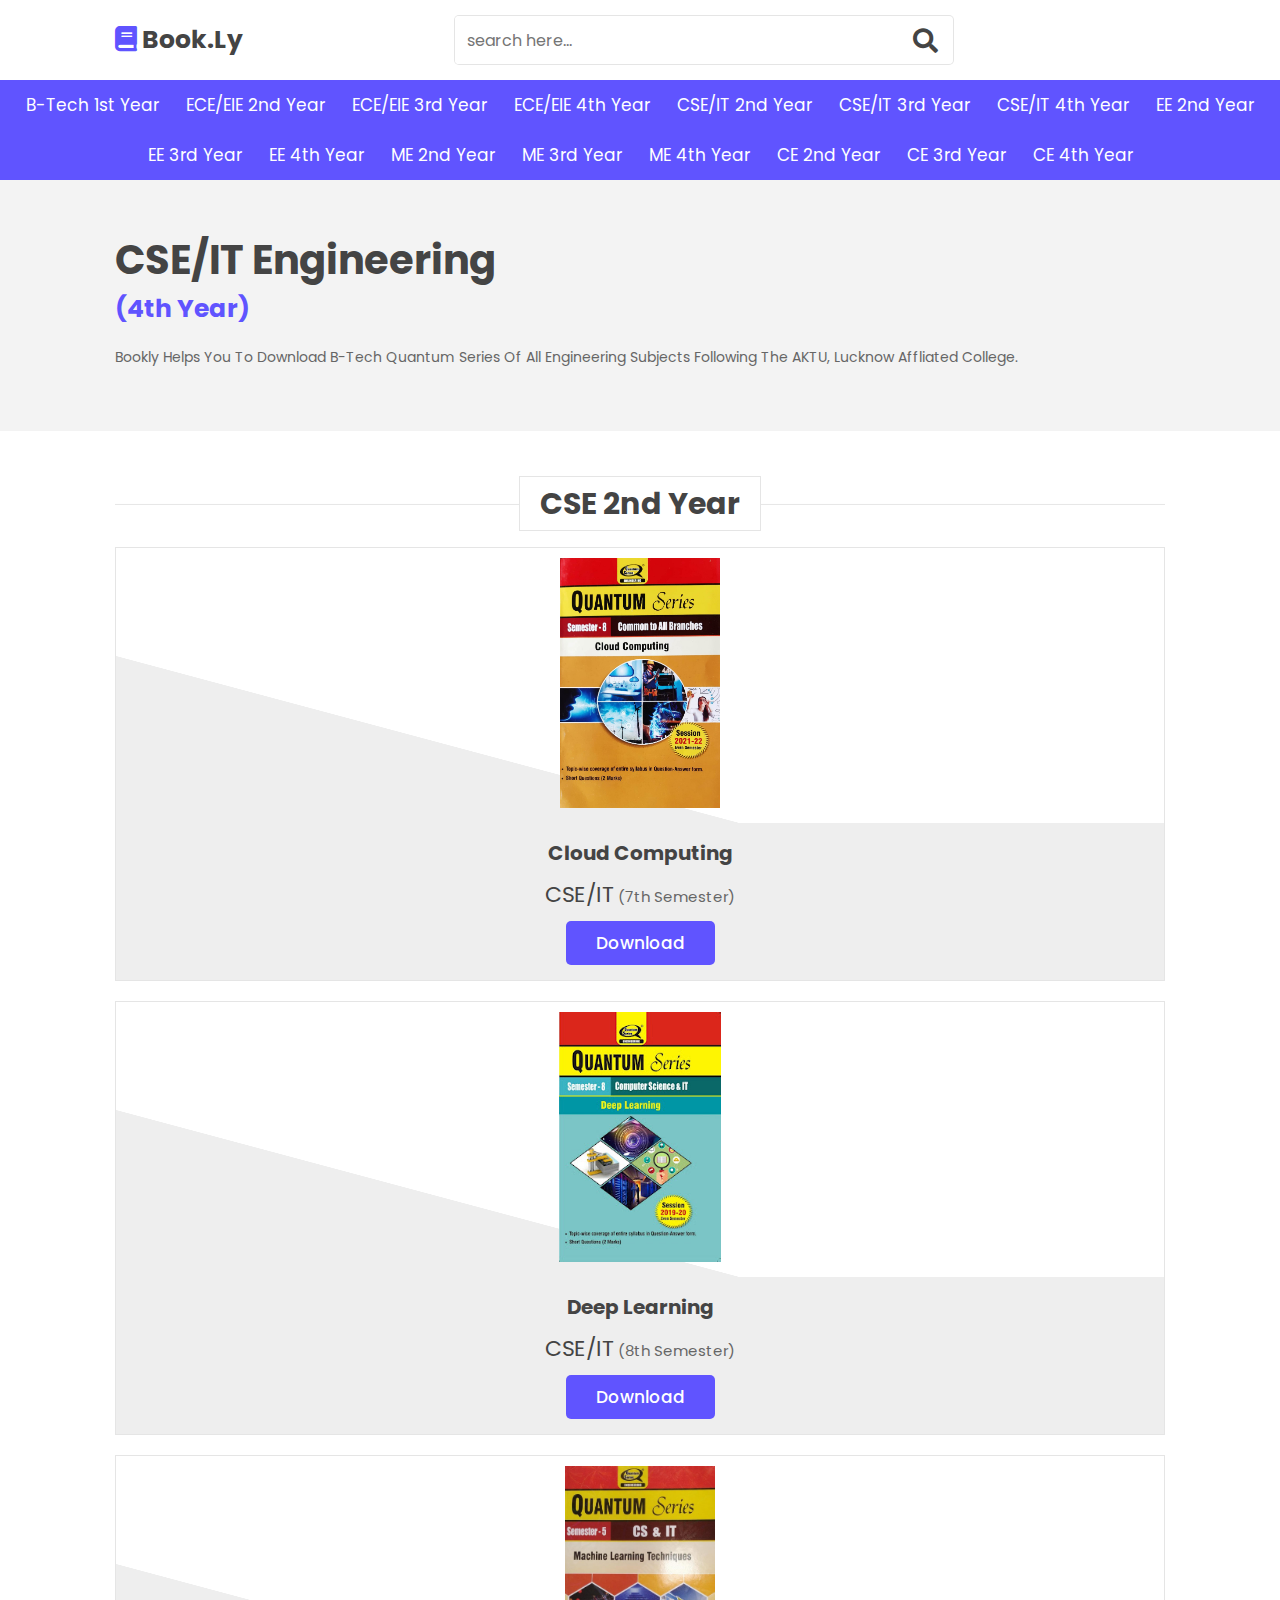
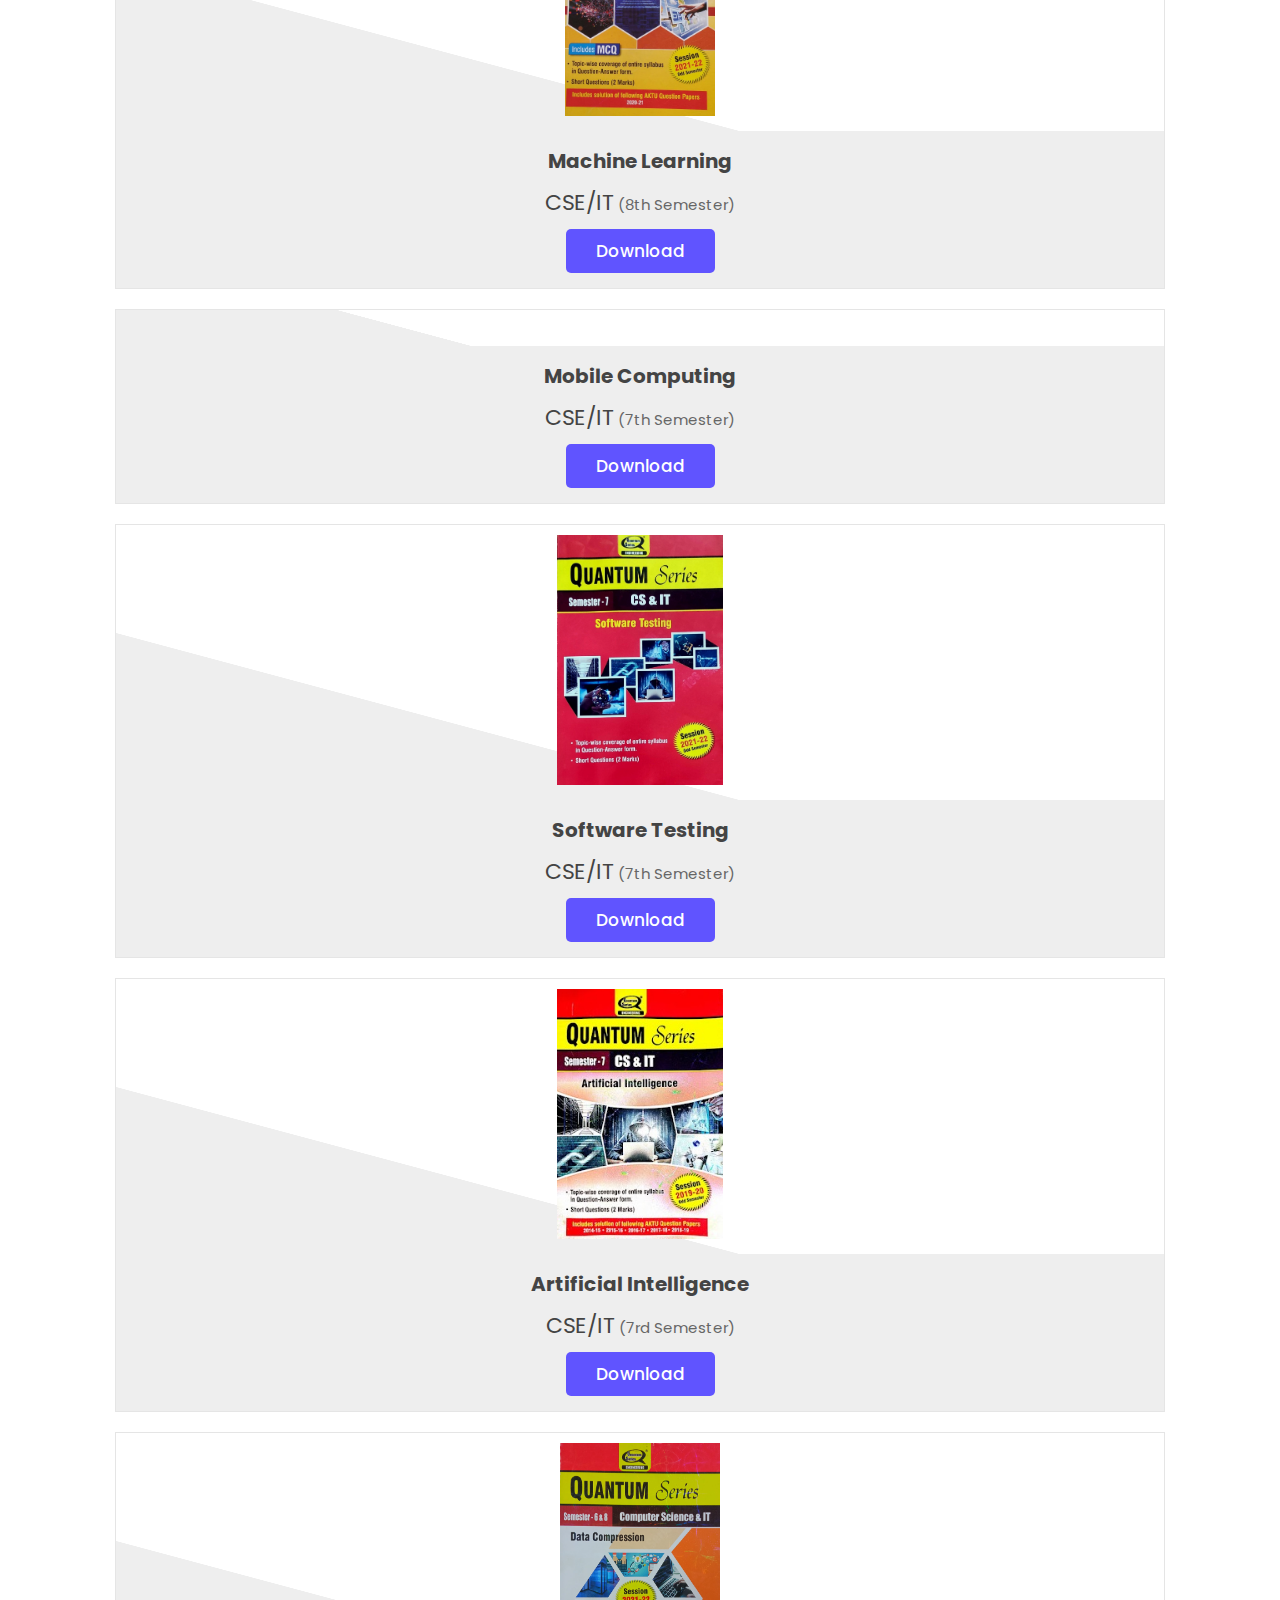
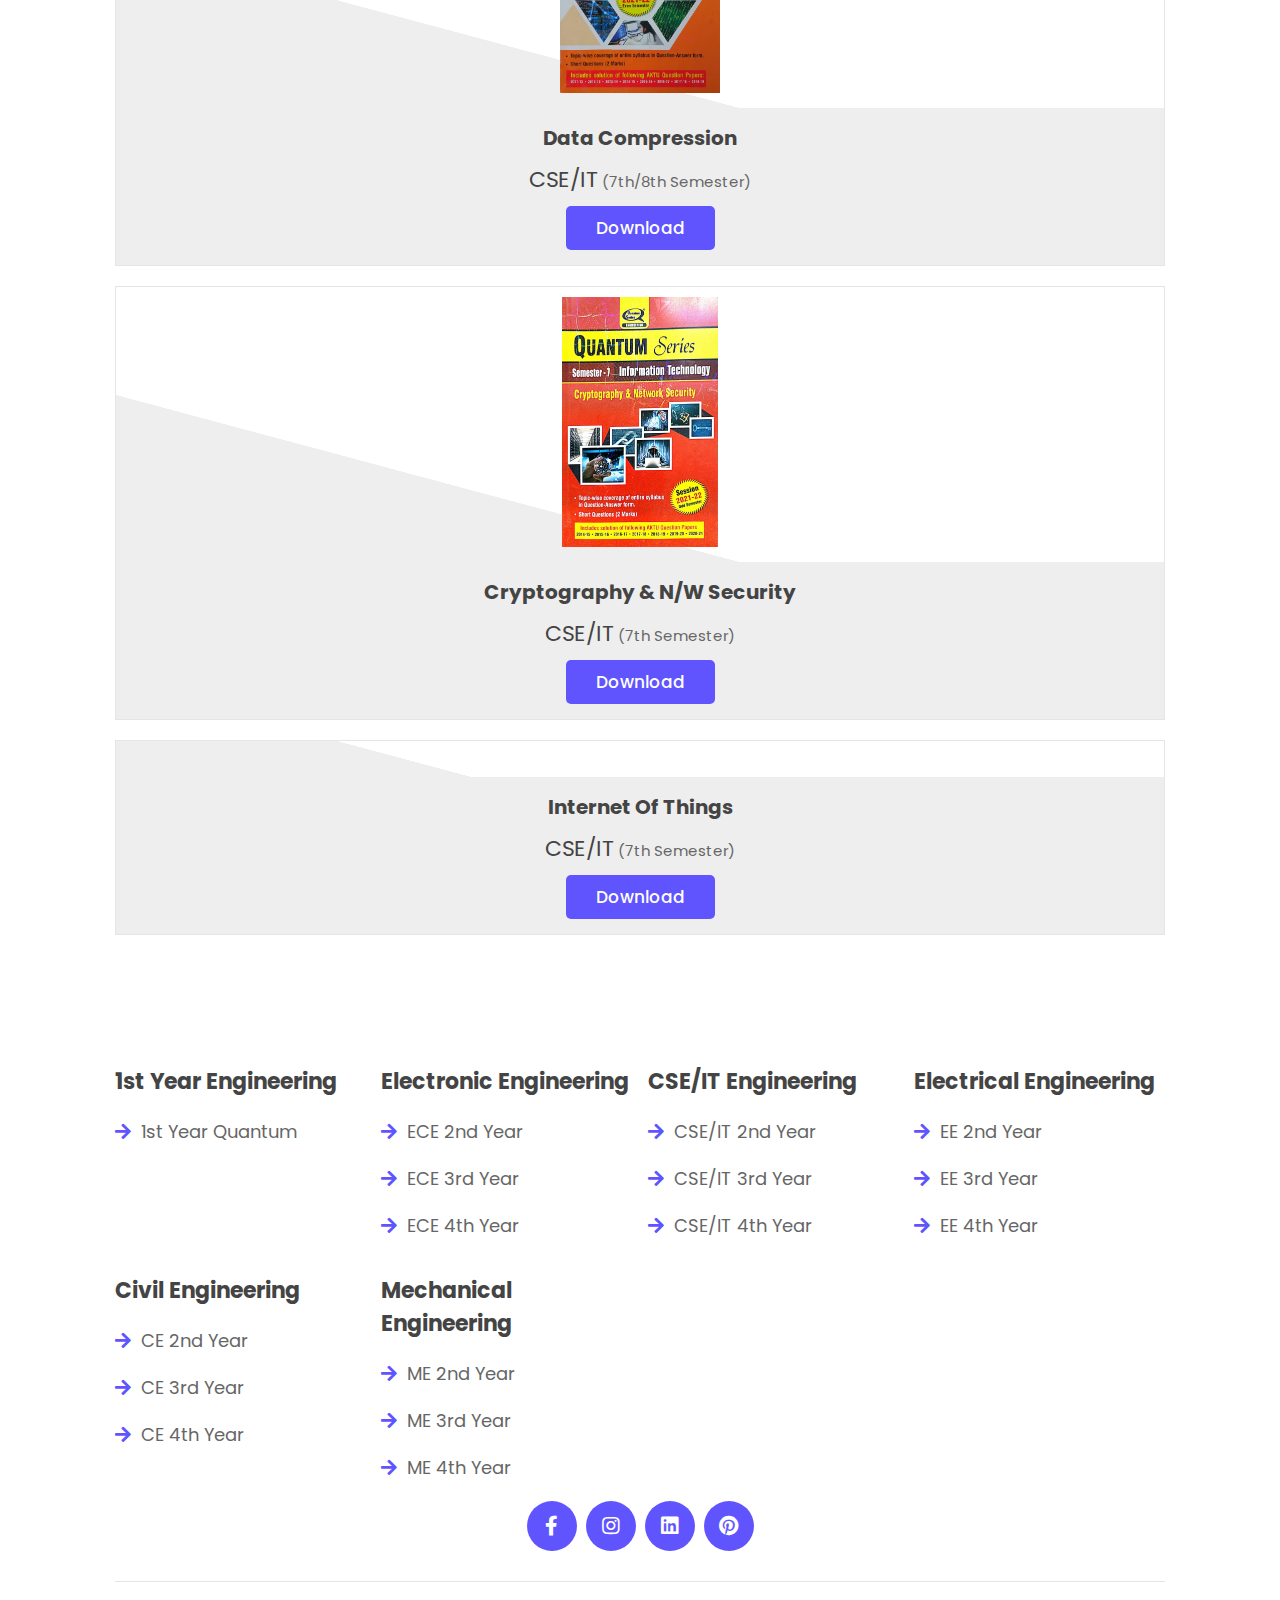
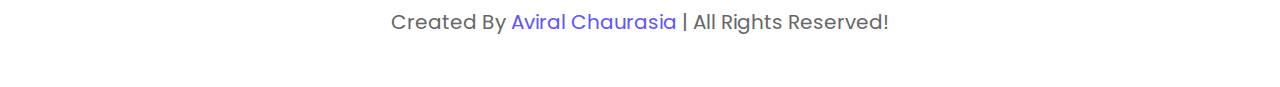
==== cse4.html @ a9dffcf1 "Add files via upload" ====
<!DOCTYPE html>
<html lang="en">
<head>
    <meta charset="UTF-8">
    <meta http-equiv="X-UA-Compatible" content="IE=edge">
    <meta name="viewport" content="width=device-width, initial-scale=1.0">
    <title></title>

    <link rel="stylesheet" href="https://unpkg.com/swiper@7/swiper-bundle.min.css" />

    <!-- font awesome cdn link  -->
    <link rel="stylesheet" href="https://cdnjs.cloudflare.com/ajax/libs/font-awesome/5.15.4/css/all.min.css">

    <!-- custom css file link  -->
    <link rel="stylesheet" href="css/style.css">

</head>
<body>
    
<!-- header section starts  -->

<header class="header">

    <div class="header-1">

        <a href="#" class="logo"> <i class="fas fa-book"></i> book.ly </a>

        <form action="" class="search-form">
            <input type="search" name="" placeholder="search here..." id="search-box">
            <label for="search-box" class="fas fa-search"></label>
        </form>

        <div class="icons">
            <div id="search-btn" class="fas fa-search"></div>
           
        </div>

    </div>

    <div class="header-2">
        <nav class="navbar">
            <a href="1styear.html">B-Tech 1st Year</a>
            <a href="ece2.html" >eCE/EIE 2nd Year</a>
            <a href="ece3.html">eCE/EIE 3rd Year</a>
            <a href="ece4.html">eCE/EIE 4th Year</a>
            <a href="cse2.html" >cSE/IT 2nd Year</a>
            <a href="cse3.html">cSE/IT 3rd Year</a>
            <a href="cse4.html">cSE/IT 4th Year</a>
            <a href="ee2.html" >eE 2nd Year</a>
            <a href="ee3.html">eE 3rd Year</a>
            <a href="ee4.html">eE 4th Year</a>
            <a href="me2.html" >mE 2nd Year</a>
            <a href="me3.html">mE 3rd Year</a>
            <a href="me4.html">mE 4th Year</a>
            <a href="ce2.html" >cE 2nd Year</a>
            <a href="ce3.html">cE 3rd Year</a>
            <a href="ce4.html">cE 4th Year</a>
        </nav>
    </div>

</header>

<!-- header section ends -->

<!-- bottom navbar  -->

<nav class="bottom-navbar">
    <a href="#home" class="fas fa-home"></a>
    <a href="#reviews" class="fas fa-user"></a>
    <a href="#blogs" class="fas fa-blog"></a>
    <a href="#reviews" class="fas fa-book"></a>
    
    
</nav>

<!-- login form  -->

<div class="login-form-container">

    <div id="close-login-btn" class="fas fa-times"></div>

    <form action="">
        <h3>sign in</h3>
        <span>username</span>
        <input type="email" name="" class="box" placeholder="enter your email" id="">
        <span>password</span>
        <input type="password" name="" class="box" placeholder="enter your password" id="">
        <div class="checkbox">
            <input type="checkbox" name="" id="remember-me">
            <label for="remember-me"> remember me</label>
        </div>
        <input type="submit" value="sign in" class="btn">
        <p>forget password ? <a href="#">click here</a></p>
        <p>don't have an account ? <a href="#">create one</a></p>
    </form>

</div>

<!-- home section starts  -->

<section class="deal">

    <div class="content">
        <h1>CSE/IT Engineering</h1>
        <h3>(4th Year)</h3>
        <p>Bookly helps you to download B-Tech Quantum Series of all Engineering Subjects following the AKTU, Lucknow affliated College.</p>
        
    </div>

</section>

<!-- home section ense  -->



<!-- featured section starts  -->

<section class="featured" id="featured">

    <h1 class="heading"> <span>CSE 2nd Year</span> </h1>

    <div class="swiper featured-slider">

       

           
        <div class="swiper-slide box">
            <div class="image">
                <img src="image/cloud computing.jpg" alt="">
            </div>
            <div class="content">
                <h3>Cloud Computing</h3>
                <div class="price">CSE/IT<span> (7th Semester)</span></div>
                <a href="#" class="btn">Download</a>
            </div> 
        </div>
        <div class="swiper-slide box">
            <div class="image">
                <img src="image/deep.jpg" alt="">
            </div>
            <div class="content">
                <h3>Deep Learning</h3>
                <div class="price">CSE/IT<span> (8th Semester)</span></div>
                <a href="#" class="btn">Download</a>
            </div> 
        </div>
        
        <div class="swiper-slide box">
            <div class="image">
                <img src="image/mlt.jpeg" alt="">
            </div>
            <div class="content">
                <h3>Machine Learning</h3>
                <div class="price">CSE/IT<span> (8th Semester)</span></div>
                <a href="#" class="btn">Download</a>
            </div> 
        </div>
    <div class="swiper-slide box">
    <div class="image">
        <img src="image/" alt="">
    </div>
    <div class="content">
        <h3>Mobile Computing</h3>
        <div class="price">CSE/IT<span> (7th Semester)</span></div>
        <a href="#" class="btn">Download</a>
    </div> 
</div>
<div class="swiper-slide box">
<div class="image">
    <img src="image/st.jpg" alt="">
</div>
<div class="content">
    <h3>Software Testing</h3>
    <div class="price">CSE/IT<span> (7th Semester)</span></div>
    <a href="#" class="btn">Download</a>
</div> 
</div>
<div class="swiper-slide box">
    <div class="image">
        <img src="image/aif.jpg" alt="">
    </div>
    <div class="content">
        <h3>Artificial Intelligence</h3>
        <div class="price">CSE/IT<span> (7rd Semester)</span></div>
        <a href="#" class="btn">Download</a>
    </div> 
    </div>
   
    <div class="swiper-slide box">
        <div class="image">
            <img src="image/dcompress.jpeg" alt="">
        </div>
        <div class="content">
            <h3>Data Compression</h3>
            <div class="price">CSE/IT<span> (7th/8th Semester)</span></div>
            <a href="#" class="btn">Download</a>
        </div> 
        </div>

        <div class="swiper-slide box">
            <div class="image">
                <img src="image/crypto.jpeg" alt="">
            </div>
            <div class="content">
                <h3>Cryptography & N/W Security</h3>
                <div class="price">CSE/IT<span> (7th Semester)</span></div>
                <a href="#" class="btn">Download</a>
            </div> 
            </div>

            <div class="swiper-slide box">
                <div class="image">
                    <img src="image/" alt="">
                </div>
                <div class="content">
                    <h3>Internet of Things</h3>
                    <div class="price">CSE/IT<span> (7th Semester)</span></div>
                    <a href="#" class="btn">Download</a>
                </div> 
                </div>



        </div>

     

    </div>

</section>

<!-- featured section ends -->





<!-- footer section starts  -->

<section class="footer">

    <div class="box-container">


        
      
       

        <div class="box">
            <h3>1st Year Engineering</h3>
           
            <a href="1styear.html"> <i class="fas fa-arrow-right"></i> 1st Year Quantum</a>
        </div>


        <div class="box">
            <h3>Electronic Engineering</h3>
           
            <a href="ece2.html"> <i class="fas fa-arrow-right"></i> ECE 2nd Year </a>
            <a href="ece3.html"> <i class="fas fa-arrow-right"></i> ECE 3rd Year </a>
            <a href="ece4.html"> <i class="fas fa-arrow-right"></i> ECE 4th Year </a>
        </div>


       
        <div class="box">
            <h3>CSE/IT Engineering</h3>
           
            <a href="cse2.html"> <i class="fas fa-arrow-right"></i> CSE/IT 2nd Year </a>
            <a href="cse3.html"> <i class="fas fa-arrow-right"></i> CSE/IT 3rd Year </a>
            <a href="cse4.html"> <i class="fas fa-arrow-right"></i> CSE/IT 4th Year </a>
        </div>


        <div class="box">
            <h3>Electrical Engineering</h3>
           
            <a href="ee2.html"> <i class="fas fa-arrow-right"></i> EE 2nd Year </a>
            <a href="ee3.html"> <i class="fas fa-arrow-right"></i> EE 3rd Year </a>
            <a href="#"> <i class="fas fa-arrow-right"></i> EE 4th Year </a>
        </div>

        <div class="box">
            <h3>Civil Engineering</h3>
           
            <a href="ce2.html"> <i class="fas fa-arrow-right"></i> CE 2nd Year </a>
            <a href="ce3.html"> <i class="fas fa-arrow-right"></i> CE 3rd Year </a>
            <a href="ce4.html"> <i class="fas fa-arrow-right"></i> CE 4th Year </a>
        </div>
        
        <div class="box">
            <h3>Mechanical Engineering</h3>
           
            <a href="#"> <i class="fas fa-arrow-right"></i> ME 2nd Year </a>
            <a href="#"> <i class="fas fa-arrow-right"></i> ME 3rd Year </a>
            <a href="#"> <i class="fas fa-arrow-right"></i> ME 4th Year </a>
        </div>

    </div>

    <div class="share">
        <a href="#" class="fab fa-facebook-f"></a>
       
        <a href="#" class="fab fa-instagram"></a>
        <a href="#" class="fab fa-linkedin"></a>
        <a href="#" class="fab fa-pinterest"></a>
    </div>

    <div class="credit"> created by <span>Aviral Chaurasia</span> | all rights reserved! </div>

</section>

<!-- footer section ends -->

<!-- loader  -->














<script src="https://unpkg.com/swiper@7/swiper-bundle.min.js"></script>

<!-- custom js file link  -->
<script src="js/script.js"></script>

</body>
</html>
---- css/style.css ----
@import url('https://fonts.googleapis.com/css2?family=Poppins:wght@100;300;400;500;600&display=swap');

:root{
    --green:#6054ff;
    --dark-color:#000;
    --black:#444;
    --light-color:#666;
    --border:.1rem solid rgba(0,0,0,.1);
    --border-hover:.1rem solid var(--black);
    --box-shadow:0 .5rem 1rem rgba(0,0,0,.1);
}

*{
    font-family: 'Poppins', sans-serif;
    margin:0; padding:0;
    box-sizing: border-box;
    outline: none; border:none;
    text-decoration: none;
    text-transform: capitalize;
    transition:all .2s linear;
    transition:width none;
}

html{
    font-size: 62.5%;
    overflow-x: hidden;
    scroll-padding-top: 5rem;
    scroll-behavior: smooth;
}

html::-webkit-scrollbar{
    width:1rem;
}

html::-webkit-scrollbar-track{
    background:transparent;
}

html::-webkit-scrollbar-thumb{
    background:var(--black);
}

section{
    padding:5rem 9%;
}

.heading{
    text-align: center;
    margin-bottom: 2rem;
    position: relative;
}

.heading::before{
    content: '';
    position: absolute;
    top:50%; left:0;
    transform: translateY(-50%);
    width: 100%;
    height:.01rem;
    background: rgba(0,0,0,.1);
    z-index: -1;
}

.heading span{
    font-size: 3rem;
    padding:.5rem 2rem;
    color:var(--black);
    background: #fff;
    border:var(--border);
}

.btn{
    margin-top: 1rem;
    display:inline-block;
    padding:.9rem 3rem;
    border-radius: .5rem;
    color:#fff;
    background:var(--green);
    font-size: 1.7rem;
    cursor: pointer;
    font-weight: 500;
}

.btn:hover{
    background:var(--dark-color);
}

.header .header-1{
    background:#fff;
    padding:1.5rem 9%;
    display: flex;
    align-items: center;
    justify-content: space-between;
}

.header .header-1 .logo{
    font-size: 2.5rem;
    font-weight: bolder;
    color:var(--black);
}

.header .header-1 .logo i{
    color:var(--green);
}

.header .header-1 .search-form{
    width:50rem;
    height:5rem;
    border:var(--border);
    overflow: hidden;
    background:#fff;
    display:flex;
    align-items: center;
    border-radius: .5rem;
}

.header .header-1 .search-form input{
    font-size: 1.6rem;
    padding:0 1.2rem;
    height:100%;
    width:100%;
    text-transform: none;
    color:var(--black);
}

.header .header-1 .search-form label{
    font-size: 2.5rem;
    padding-right: 1.5rem;
    color:var(--black);
    cursor: pointer;
}

.header .header-1 .search-form label:hover{
    color:var(--green);
}

.header .header-1 .icons div,
.header .header-1 .icons a{
    font-size: 2.5rem;
    margin-left: 1.5rem;
    color:var(--black);
    cursor: pointer;
}

.header .header-1 .icons div:hover,
.header .header-1 .icons a:hover{
    color:var(--green);
}

#search-btn{
    display: none;
}

.header .header-2{
    background:var(--green);
}

.header .header-2 .navbar{
    text-align: center;
}

.header .header-2 .navbar a{
    color:#fff;
    display: inline-block;
    padding:1.2rem;
    font-size: 1.7rem;
}

.header .header-2 .navbar a:hover{
    background:var(--dark-color);
}

.header .header-2.active{
    position:fixed;
    top:0; left:0; right:0;
    z-index: 1000;

}

.bottom-navbar{
    text-align: center;
    background:var(--green);
    position: fixed;
    bottom:0; left:0; right:0;
    z-index: 1000;
    display: none;
}

.bottom-navbar a{
    font-size: 2.5rem;
    padding:2rem;
    color:#fff;
}

.bottom-navbar a:hover{
    background:var(--dark-color);
}

.login-form-container{
    display: flex;
    align-items: center;
    justify-content: center;
    background:rgba(255,255,255,.9);
    position:fixed;
    top:0; right:-105%;
    z-index: 10000;
    height:100%;
    width:100%;
}

.login-form-container.active{
    right:0;
}

.login-form-container form{
    background:#fff;
    border:var(--border);
    width:40rem;
    padding:2rem;
    box-shadow: var(--box-shadow);
    border-radius: .5rem;
    margin:2rem;
}

.login-form-container form h3{
    font-size: 2.5rem;
    text-transform: uppercase;
    color:var(--black);
    text-align: center;
}

.login-form-container form span{
    display: block;
    font-size: 1.5rem;
    padding-top: 1rem;
}

.login-form-container form .box{
    width: 100%;
    margin:.7rem 0;
    font-size: 1.6rem;
    border:var(--border);
    border-radius: .5rem;
    padding:1rem 1.2rem;
    color:var(--black);
    text-transform: none;
}

.login-form-container form .checkbox{
    display:flex;
    align-items: center;
    gap:.5rem;
    padding:1rem 0;
}

.login-form-container form .checkbox label{
    font-size: 1.5rem;
    color:var(--light-color);
    cursor: pointer;
}

.login-form-container form .btn{
    text-align: center;
    width:100%;
    margin:1.5rem 0;
}

.login-form-container form p{
    padding-top: .8rem;
    color:var(--light-color);
    font-size: 1.5rem;
}

.login-form-container form p a{
    color:var(--green);
    text-decoration: underline;
}

.login-form-container #close-login-btn{
    position: absolute;
    top:1.5rem; right:2.5rem;
    font-size: 5rem;
    color:var(--black);
    cursor: pointer;
}

.home{
    background: url(../image/banner-bg.jpg) no-repeat;
    background-size: cover;
    background-position: center;
}

.home .row{
    display:flex;
    align-items: center;
    flex-wrap: wrap;
    gap:1.5rem;
}

.home .row .content{
    flex:1 1 42rem;
}

.home .row .books-slider{
    flex:1 1 42rem;
    text-align: center;
    margin-top: 2rem;
}

.home .row .books-slider a img{
    height: 25rem;
}

.home .row .books-slider a:hover img{
    transform: scale(.9);
}

.home .row .books-slider .stand{
    width:100%;
    margin-top: -2rem;
}

.home .row .content h3{
    color:var(--black);
    font-size: 4.5rem;
}

.home .row .content p{
    color:var(--light-color);
    font-size: 1.4rem;
    line-height: 2;
    padding:1rem 0;
}

.icons-container{
    display: grid;
    grid-template-columns: repeat(auto-fit, minmax(25rem, 1fr));
    gap:1.5rem;
}

.icons-container .icons{
    display: flex;
    align-items: center;
    gap:1.5rem;
    padding:2rem 0;
}

.icons-container .icons i{
    font-size: 3.5rem;
    color:var(--green);
}

.icons-container .icons h3{
    font-size: 2.2rem;
    color:var(--black);
    padding-bottom: .5rem;
}

.icons-container .icons p{
    font-size: 1.4rem;
    color:var(--light-color);
}

.featured .featured-slider .box{
    margin:2rem 0;
    position: relative;
    overflow: hidden;
    border:var(--border);
    text-align: center;
}

.featured .featured-slider .box:hover{
    border:var(--border-hover);
}

.featured .featured-slider .box .image{
    padding:1rem;
    background: linear-gradient(15deg, #eee 30%, #fff 30.1%);
}

.featured .featured-slider .box:hover .image{
    transform: translateY(6rem);
}

.featured .featured-slider .box .image img{
    height: 25rem;
}

.featured .featured-slider .box .icons{
    border-bottom: var(--border-hover);
    position: absolute;
    top:0; left:0; right: 0;
    background: #fff;
    z-index: 1;
    transform: translateY(-105%);
}

.featured .featured-slider .box:hover .icons{
    transform: translateY(0%);
}

.featured .featured-slider .box .icons a{
    color:var(--black);
    font-size: 2.2rem;
    padding:1.3rem 1.5rem;
}

.featured .featured-slider .box .icons a:hover{
    background:var(--green);
    color:#fff;
}

.featured .featured-slider .box .content{
    background:#eee;
    padding:1.5rem;
}

.featured .featured-slider .box .content h3{
    font-size: 2rem;
    color:var(--black);
}

.featured .featured-slider .box .content .price{
    font-size: 2.2rem;
    color:var(--black);
    padding-top: 1rem;
}

.featured .featured-slider .box .content .price span{
    font-size: 1.5rem;
    color:var(--light-color);
    text-decoration: none
}

.swiper-button-next,
.swiper-button-prev{
    border:var(--border-hover);
    height:4rem;
    width:4rem;
    color:var(--black);
    background: #fff;
}

.swiper-button-next::after,
.swiper-button-prev::after{
    font-size: 2rem;
}

.swiper-button-next:hover,
.swiper-button-prev:hover{
    background: var(--black);
    color:#fff;
}

.newsletter{
    background:url(../image/letter-bg.jpg) no-repeat;
    background-size: cover;
    background-position: center;
    background-attachment: fixed;
}

.newsletter form{
    max-width: 45rem;
    margin-left: auto;
    text-align: center;
    padding:5rem 0;
}

.newsletter form h3{
    font-size: 2.2rem;
    color:#fff;
    padding-bottom: .7rem;
    font-weight: normal;
}

.newsletter form .box{
    width: 100%;
    margin: .7rem 0;
    padding:1rem 1.2rem;
    font-size: 1.6rem;
    color:var(--black);
    border-radius: .5rem;
    text-transform: none;
}

.arrivals .arrivals-slider .box{
    display: flex;
    align-items:center;
    gap:1.5rem;
    padding:2rem 1rem;
    border:var(--border);
    margin:1rem 0;
}

.arrivals .arrivals-slider .box:hover{
    border:var(--border-hover);
}

.arrivals .arrivals-slider .box .image img{
    height:15rem;
}

.arrivals .arrivals-slider .box .content h3{
    font-size: 2rem;
    color:var(--black);
}

.arrivals .arrivals-slider .box .content .price{
    font-size: 2.2rem;
    color:var(--black);
    padding-bottom: .5rem;
}

.arrivals .arrivals-slider .box .content .price span{
    font-size: 1.5rem;
    color:var(--light-color);
    text-decoration: none;
}

.arrivals .arrivals-slider .box .content .stars i{
    font-size: 1.5rem;
    color:var(--green);
}

.deal{
    background:#f3f3f3;
    display: flex;
    align-items: center;
    flex-wrap: wrap;
    gap:1.5rem;
}

.deal .content{
    flex:1 1 42rem;
}

.deal .image{
    flex:1 1 42rem;
}

.deal .image img{
    width: 100%;
}

.deal .content h3{
    color:var(--green);
    font-size: 2.5rem;
    padding-bottom: .5rem;
}

.deal .content h1{
    color:var(--black);
    font-size: 4rem;
}

.deal .content p{
    padding:1rem 0;
    color:var(--light-color);
    font-size: 1.4rem;
    line-height: 2;
}

.reviews .reviews-slider .box{
    border:var(--border);
    padding:2rem;
    text-align: center;
    margin:2rem 0;
}

.reviews .reviews-slider .box:hover{
    border:var(--border-hover);
}

.reviews .reviews-slider .box img{
    height:7rem;
    width:7rem;
    border-radius: 50%;
    object-fit: cover;
}

.reviews .reviews-slider .box h3{
    color:var(--black);
    font-size: 2.2rem;
    padding:.5rem 0;
}

.reviews .reviews-slider .box p{
    color:var(--light-color);
    font-size: 1.4rem;
    padding:1rem 0;
    line-height: 2;
}

.reviews .reviews-slider .box .stars{
    padding-top: .5rem;
}

.reviews .reviews-slider .box .stars i{
    font-size: 1.7rem;
    color:var(--green);
}

.blogs .blogs-slider .box{
    margin:2rem 0;
    border:var(--border);
}

.blogs .blogs-slider .box:hover{
    border:var(--border-hover);
}

.blogs .blogs-slider .box .image{
    height: 25rem;
    width: 100%;
    overflow: hidden;
}

.blogs .blogs-slider .box .image img{
    height: 100%;
    width: 100%;
    object-fit: cover;
}

.blogs .blogs-slider .box:hover .image img{
    transform: scale(1.1);
}

.blogs .blogs-slider .box .content{
    padding:1.5rem;
}

.blogs .blogs-slider .box .content h3{
    font-size: 2.2rem;
    color:var(--black);
}

.blogs .blogs-slider .box .content p{
    font-size: 1.4rem;
    color:var(--light-color);
    padding:1rem 0;
    line-height: 2;
}

.footer .box-container{
    display: grid;
    grid-template-columns: repeat(auto-fit, minmax(25rem, 1fr));
    gap:1.5rem;
}

.footer .box-container .box h3{
    font-size: 2.2rem;
    color:var(--black);
    padding:1rem 0;
}

.footer .box-container .box a{
    display: block;
    font-size: 1.8rem;
    color:var(--light-color);
    padding:1rem 0;
}

.footer .box-container .box a i{
    color:var(--green);
    padding-right: .5rem;
}

.footer .box-container .box a:hover i{
    padding-right: 2rem;
}

.footer .box-container .box .map{
    width:100%;
}

.footer .share{
    padding:1rem 0;
    text-align: center;
}

.footer .share a{
    height: 5rem;
    width: 5rem;
    line-height: 5rem;
    font-size: 2rem;
    color:#fff;
    background:var(--green);
    margin:0 .3rem;
    border-radius: 50%; 
}

.footer .share a:hover{
    background:var(--black);
}

.footer .credit{
    border-top: var(--border);
    margin-top: 2rem;
    padding:0 1rem;
    padding-top: 2.5rem;
    font-size: 2rem;
    color:var(--light-color);
    text-align: center;
}

.footer .credit span{
    color:var(--green);
}

.loader-container{
    position: fixed;
    top:0; left: 0;
    height:100%;
    width: 100%;
    z-index: 10000;
    background:#f7f7f7;
    display: flex;
    align-items: center;
    justify-content: center;
}

.loader-container.active{
    display: none;
}

.loader-container img{
    height:10rem;
}










/* media queries  */

@media (max-width:991px){

    html{
        font-size: 55%;
    }

    .header .header-1{
        padding:2rem;
    }

    section{
        padding:2rem 2rem;
    }

}

@media (max-width:768px){

    html{
        scroll-padding-top: 0;
    }

    body{
        padding-bottom: 6rem;
    }

    .header .header-2{
        display:none;
    }

    .bottom-navbar{
        display: block;
    }

    #search-btn{
        display: inline-block;
    }

    .header .header-1{
        box-shadow: var(--box-shadow);
        position: relative;
    }

    .header .header-1 .search-form{
        position:absolute;
        top:-115%; right:2rem;
        width: 90%;
        box-shadow: var(--box-shadow);
    }

    .header .header-1 .search-form.active{
        top:115%;
    }

    .home .row .content{
        text-align: center;
    }

    .home .row .content h3{
        font-size: 3.5rem;
    }

    .newsletter{
        background-position: right;
    }

    .newsletter form{
        margin-left:0;
        max-width: 100%;
    }

}

@media (max-width:450px){

    html{
        font-size: 50%;
    }

}
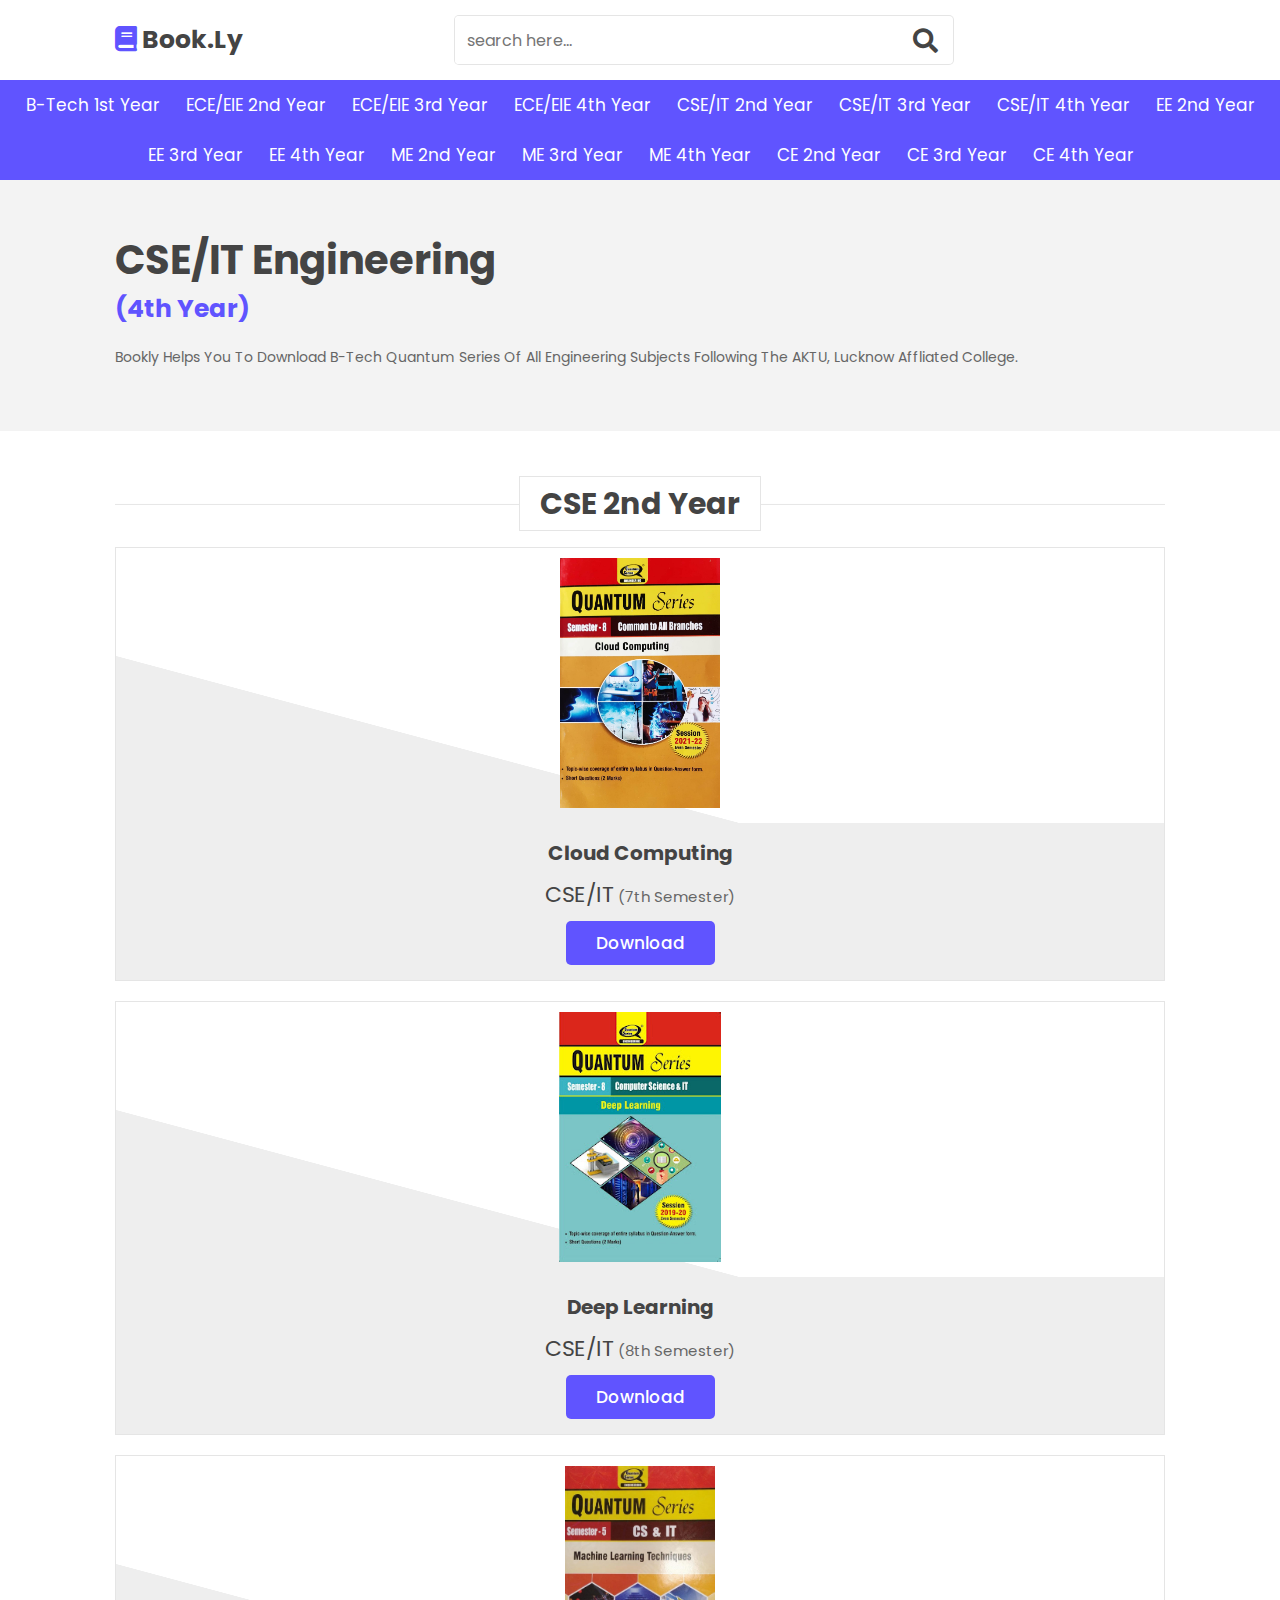
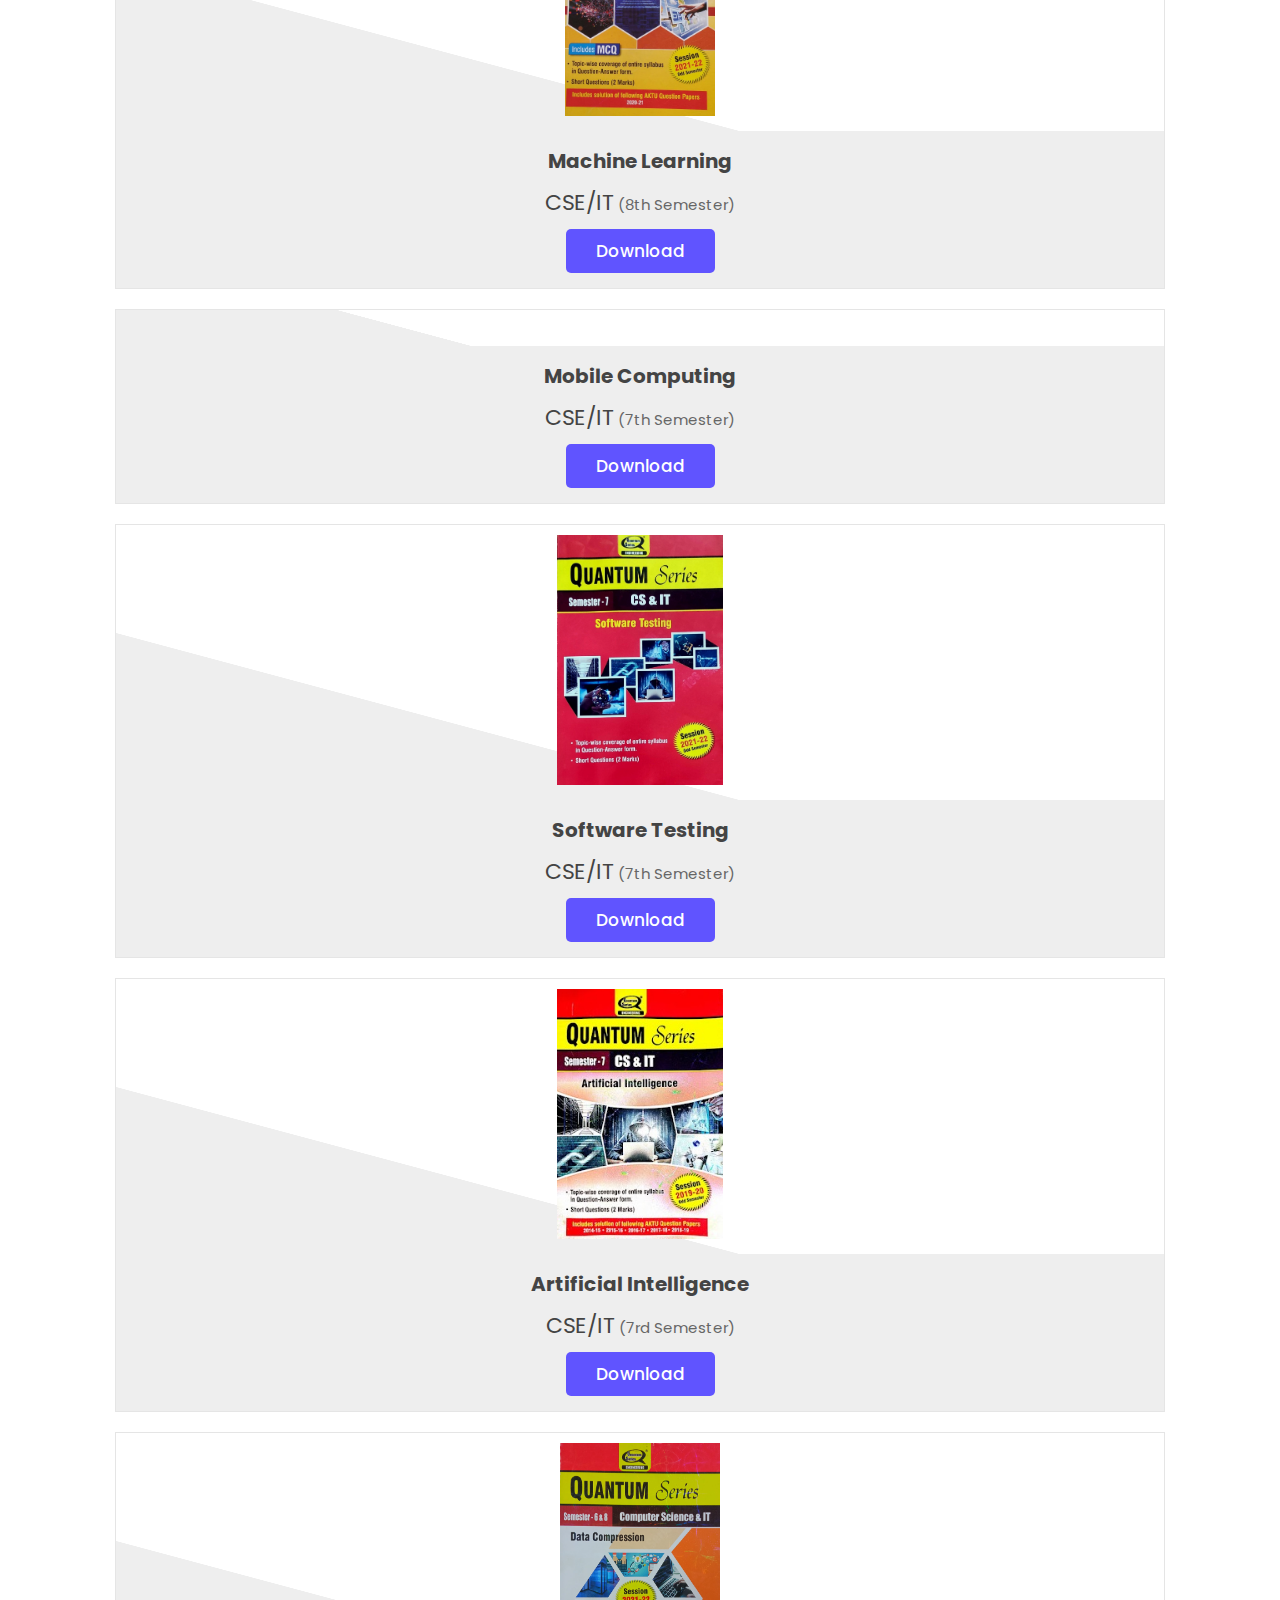
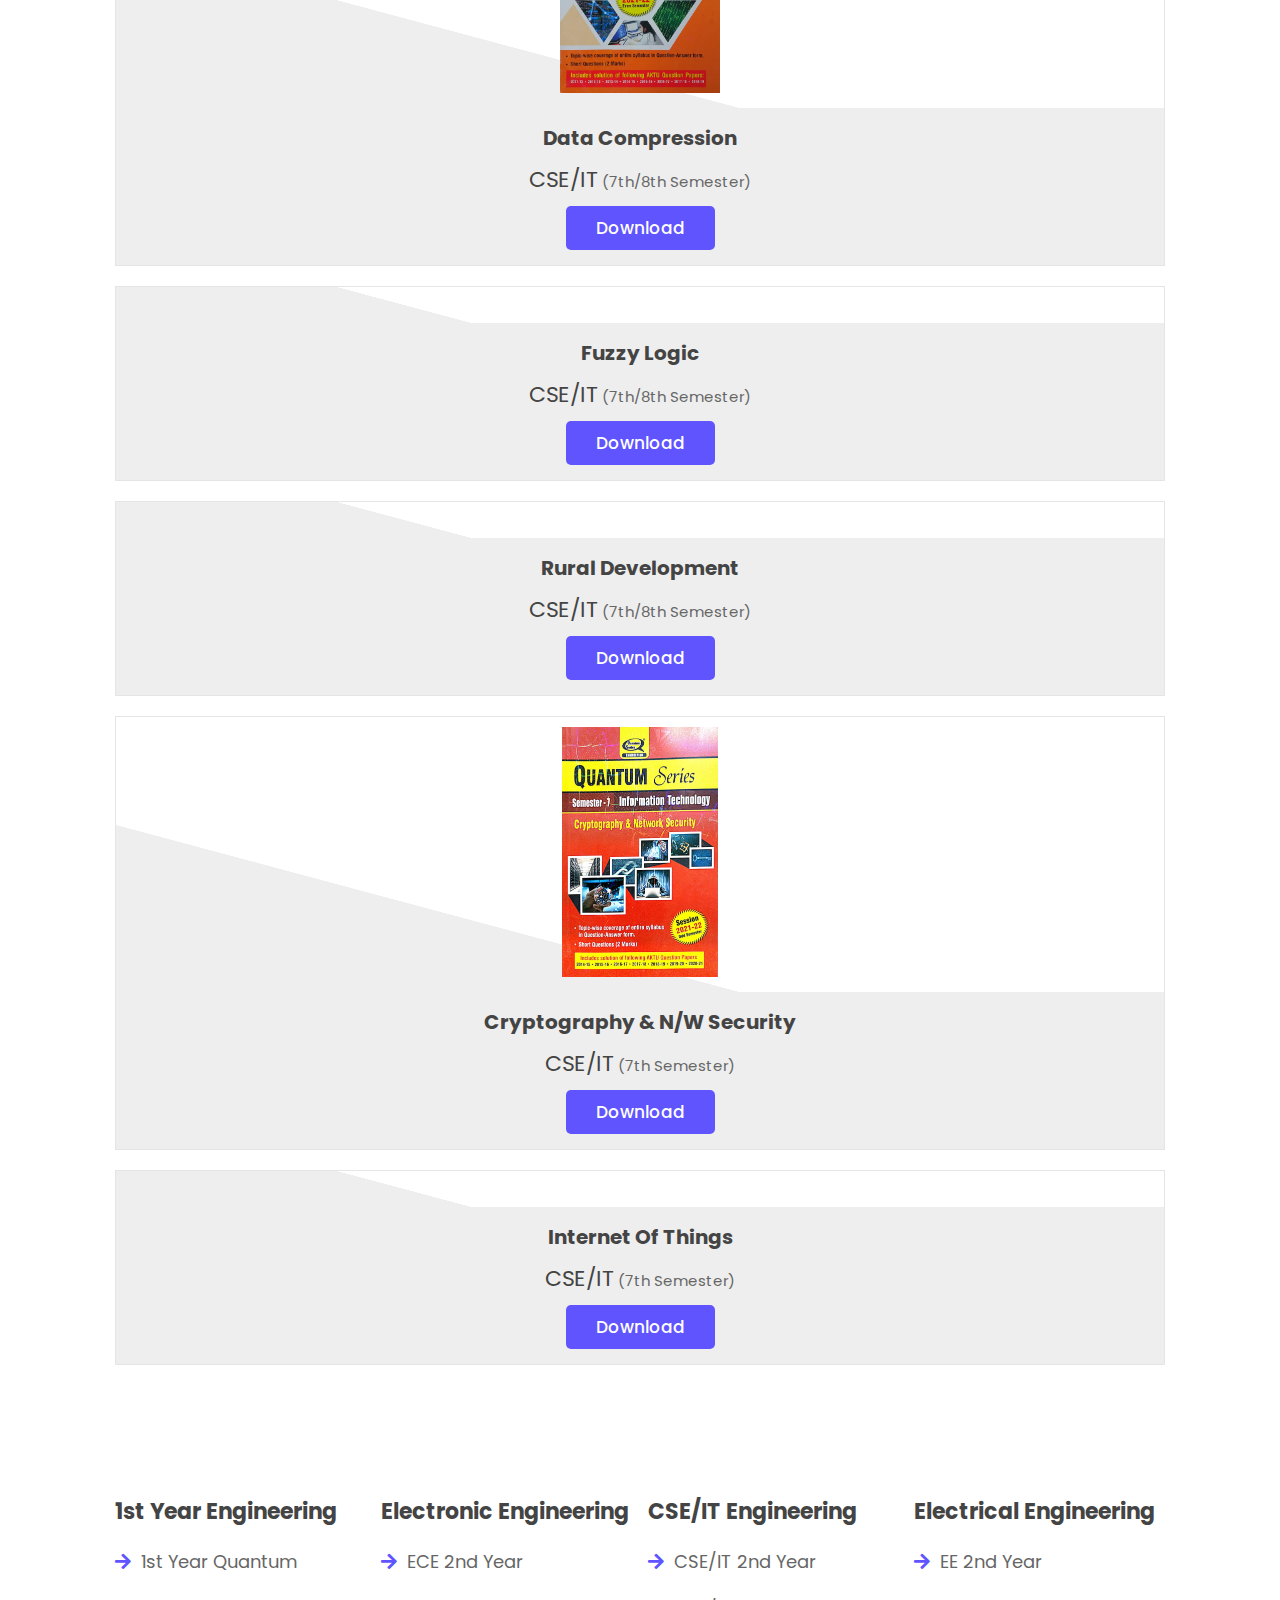
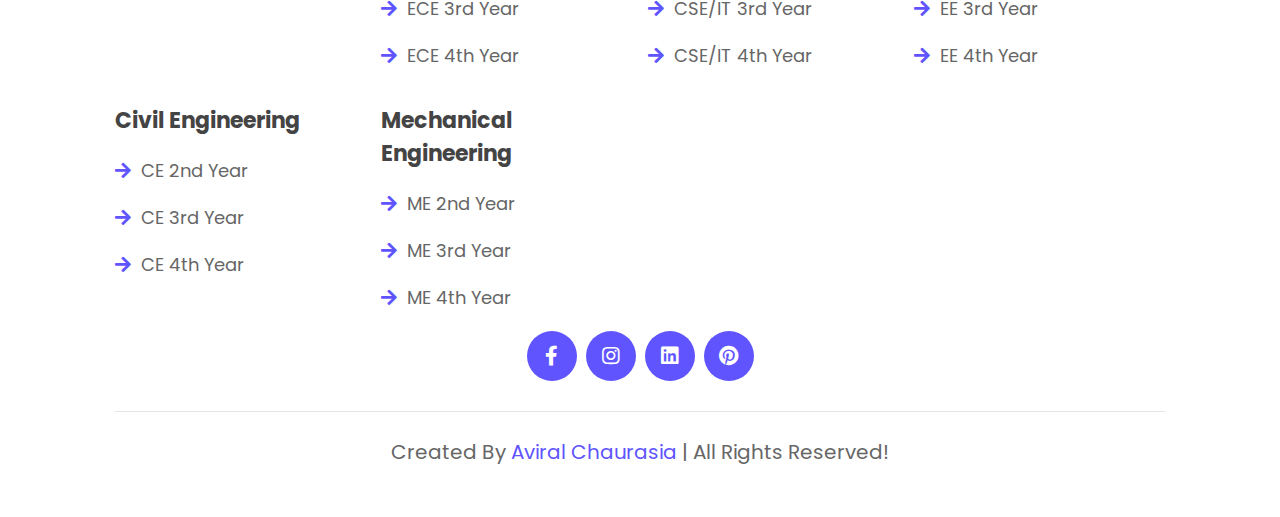
==== commit e00ea37a: "Update cse4.html" ====
--- a/cse4.html
+++ b/cse4.html
@@ -131,7 +131,7 @@
             <div class="content">
                 <h3>Cloud Computing</h3>
                 <div class="price">CSE/IT<span> (7th Semester)</span></div>
-                <a href="#" class="btn">Download</a>
+                <a href="https://drive.google.com/file/d/1o8TjaXaieIcGHBeVvk4eM4a1EUccth43/view?usp=share_link" class="btn">Download</a>
             </div> 
         </div>
         <div class="swiper-slide box">
@@ -141,7 +141,7 @@
             <div class="content">
                 <h3>Deep Learning</h3>
                 <div class="price">CSE/IT<span> (8th Semester)</span></div>
-                <a href="#" class="btn">Download</a>
+                <a href="https://drive.google.com/file/d/1XS_feC3k8BOYXRYMm4TDEyGJGw2TF3hJ/view?usp=share_link" class="btn">Download</a>
             </div> 
         </div>
         
@@ -152,7 +152,7 @@
             <div class="content">
                 <h3>Machine Learning</h3>
                 <div class="price">CSE/IT<span> (8th Semester)</span></div>
-                <a href="#" class="btn">Download</a>
+                <a href="https://drive.google.com/file/d/1Y0jpdWnWAg1s8Hfg5aAImvdMxnIoFWFA/view?usp=share_link" class="btn">Download</a>
             </div> 
         </div>
     <div class="swiper-slide box">
@@ -162,7 +162,7 @@
     <div class="content">
         <h3>Mobile Computing</h3>
         <div class="price">CSE/IT<span> (7th Semester)</span></div>
-        <a href="#" class="btn">Download</a>
+        <a href="https://drive.google.com/file/d/1NOt9eW0mBM6paHawk31Bo-34rWHjQf7t/view?usp=share_link" class="btn">Download</a>
     </div> 
 </div>
 <div class="swiper-slide box">
@@ -182,7 +182,7 @@
     <div class="content">
         <h3>Artificial Intelligence</h3>
         <div class="price">CSE/IT<span> (7rd Semester)</span></div>
-        <a href="#" class="btn">Download</a>
+        <a href="https://drive.google.com/file/d/1hGDYRUeU_MsuocmXQDmQ9Nc2mL-kSU9v/view?usp=share_link" class="btn">Download</a>
     </div> 
     </div>
    
@@ -197,6 +197,27 @@
         </div> 
         </div>
 
+         <div class="swiper-slide box">
+        <div class="image">
+            <img src="" alt="">
+        </div>
+        <div class="content">
+            <h3>Fuzzy Logic</h3>
+            <div class="price">CSE/IT<span> (7th/8th Semester)</span></div>
+            <a href="https://drive.google.com/file/d/1NPsoNPSmzswK5cCodENnQVwZqW5vclw8/view?usp=share_link" class="btn">Download</a>
+        </div> 
+        </div>
+        <div class="swiper-slide box">
+        <div class="image">
+            <img src="" alt="">
+        </div>
+        <div class="content">
+            <h3>Rural Development</h3>
+            <div class="price">CSE/IT<span> (7th/8th Semester)</span></div>
+            <a href="https://drive.google.com/file/d/1NNVFb2LdT6SFT02kr0hcwJCY0zbvUQ4k/view?usp=share_link" class="btn">Download</a>
+        </div> 
+        </div>
+        
         <div class="swiper-slide box">
             <div class="image">
                 <img src="image/crypto.jpeg" alt="">
@@ -204,7 +225,7 @@
             <div class="content">
                 <h3>Cryptography & N/W Security</h3>
                 <div class="price">CSE/IT<span> (7th Semester)</span></div>
-                <a href="#" class="btn">Download</a>
+                <a href="https://drive.google.com/file/d/1VTKva0wLttYd_a4ONMVg5DEZ6iVZ-pAJ/view?usp=share_link" class="btn">Download</a>
             </div> 
             </div>
 
@@ -333,4 +354,4 @@
 <script src="js/script.js"></script>
 
 </body>
-</html>+</html>
